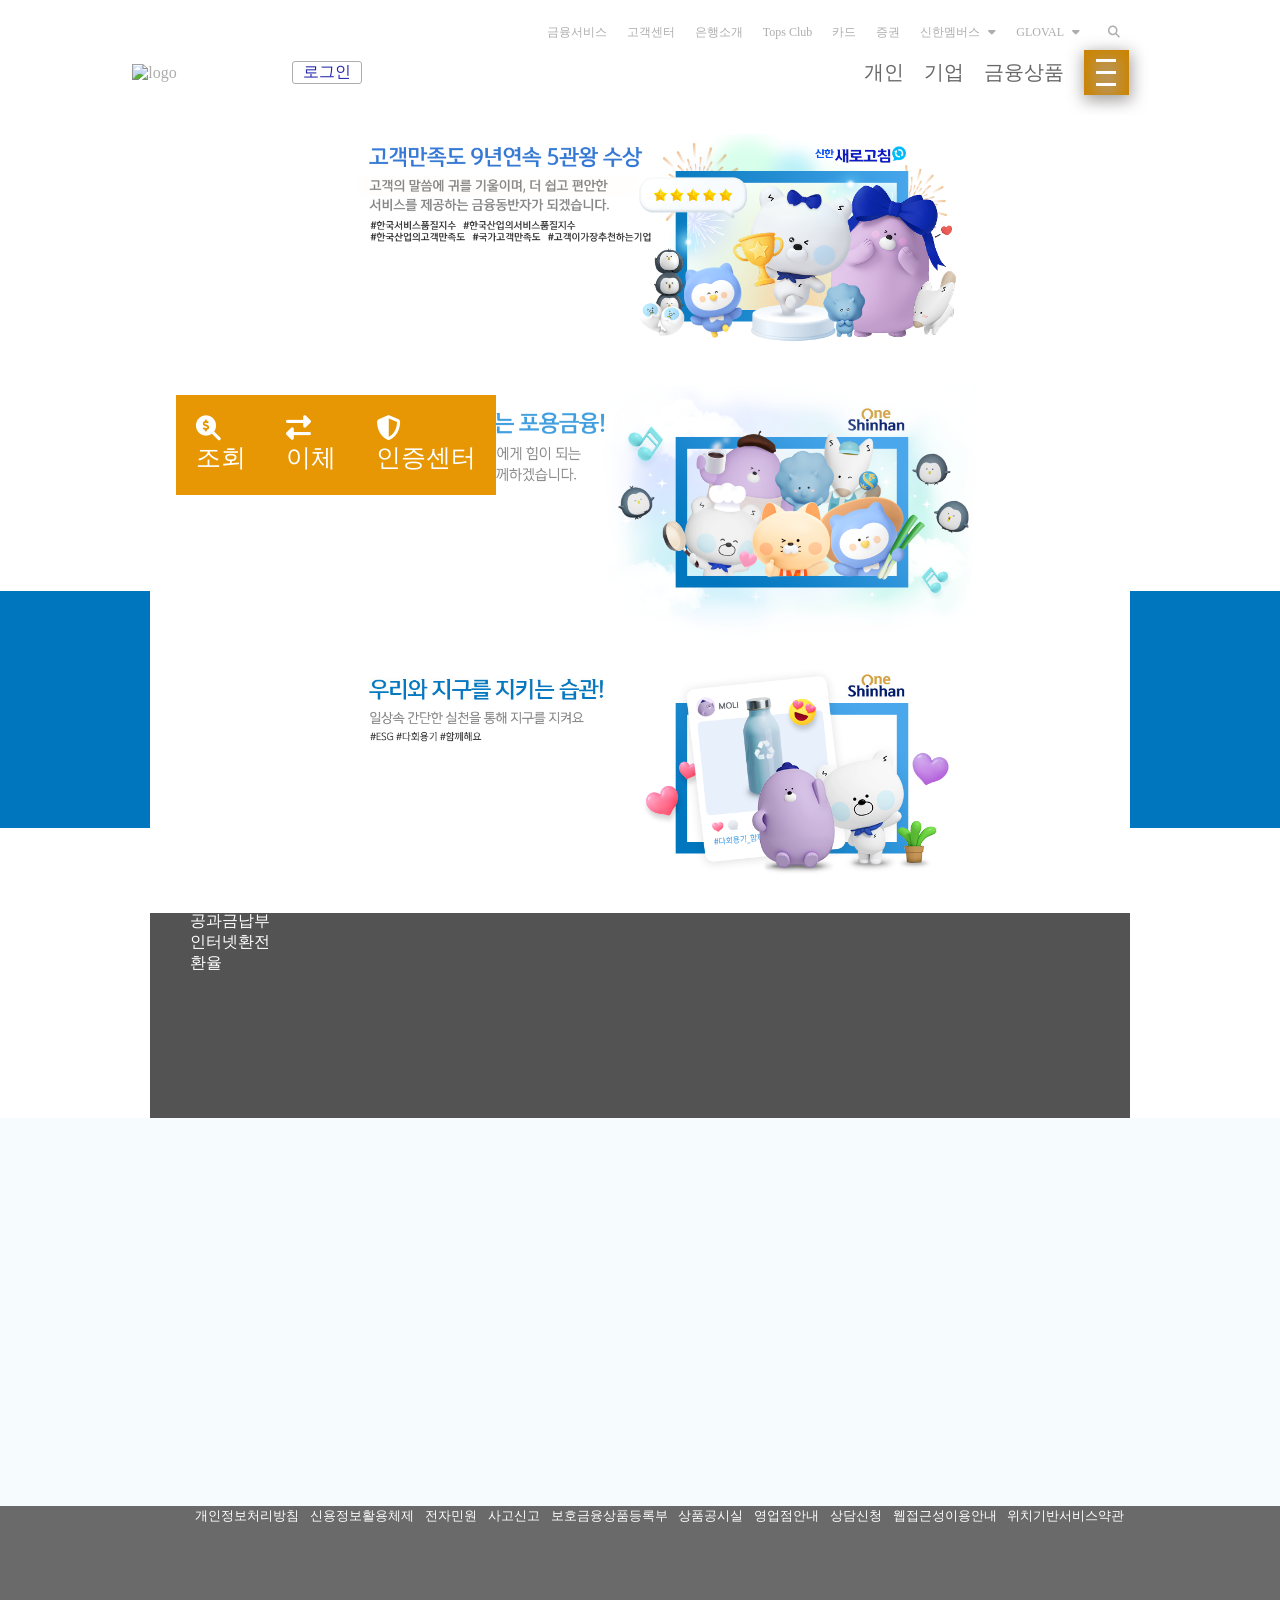
==== index.html @ 7ffa50bf "첫번째커밋 내가 만든 웹페이지 첫번째 커밋 : 버전1" ====
<!DOCTYPE html>
<html lang="en">

<head>
    <meta charset="UTF-8">
    <meta name="viewport" content="width=device-width, initial-scale=1.0">
    <title>신한은행</title>
    <link rel="stylesheet" href="https://cdn.jsdelivr.net/npm/swiper@14.0.1/swiper-bundle.min.css" />
    <link rel="stylesheet" href="https://cdnjs.cloudflare.com/ajax/libs/font-awesome/6.5.1/css/all.min.css">
    <link rel="stylesheet" href="style.css">


</head>

<body>
    <div id="wrap">

        <div class="top">
            <nav class="top_nav">
                <ul>
                    <li><a href="#">금융서비스</a></li>
                    <li><a href="#">고객센터</a></li>
                    <li><a href="#">은행소개</a></li>
                    <li><a href="#">Tops Club</a></li>
                    <li><a href="#">카드</a></li>
                    <li><a href="#">증권</a></li>
                    <li><a href="#">신한멤버스<i class="fa-solid fa-caret-down"></i></a></li>
                    <li><a href="#">GLOVAL<i class="fa-solid fa-caret-down"></i></a></li>
                    <li>
                        <a href="#">
                            <i class="fa-solid fa-magnifying-glass"></i>
                        </a>
                    </li>
                </ul>
            </nav>

            <div class="logo">
                <a href="#">
                    <img src="https://media-cdn.linkareer.com/activity_manager/logos/796332" alt="logo">
                </a>
                <div class="login_button">
                    <a href="#">로그인</a>
                </div>
            </div>

            <nav class="bottom_nav">
                <ul>
                    <li><a href="#">개인</a></li>
                    <li><a href="#">기업</a></li>
                    <li><a href="#">금융상품</a></li>
                    <li>
                        <div>
                            <div></div>
                            <div></div>
                            <div></div>
                        </div>
                    </li>
                </ul>
            </nav>
        </div> <!-- //top -->

        <main>
            <div class="swiper-button-next"></div>
            <div class="swiper-button-prev"></div>
            <div class="swiper_wrap">
                <div class="sld_button">
                    <a href="#"><i class="fa-solid fa-magnifying-glass-dollar"></i>조회</a>
                    <a href="#"><i class="fa-solid fa-right-left"></i>이체</a>
                    <a href="#"><i class="fa-solid fa-shield-halved"></i>인증센터</a>
                </div>
                <!-- Swiper -->
                <div class="swiper mySwiper">
                    <div class="swiper-wrapper">
                        <div class="swiper-slide"><img src="./images/slide1.png" alt="slide_img1"></div>
                        <div class="swiper-slide"><img src="./images/slide2.png" alt="slide_img2"></div>
                        <div class="swiper-slide"><img src="./images/slide3.png" alt="slide_img3"></div>
                    </div>


                    <div class="swiper-pagination"></div>
                </div>


            </div>



            <div class="banner">
                <div class="banner_inner">
                    <div class="banner_left">
                        <span>금융상품</span>
                        <ul>
                            <li><a href="#"><span></span><br>예금</a></li>
                            <li><a href="#"><span></span><br>펀드</a></li>
                            <li><a href="#"><span></span><br>대출</a></li>
                            <li><a href="#"><span></span><br>외환</a></li>
                            <li><a href="#"><span></span><br>퇴직연금</a></li>
                        </ul>
                    </div>
                    <div class="banner_right">
                        <img src="./images/intro_event_def.png" alt="banner_img">
                    </div>
                </div><!-- //banner -->
            </div>


            <div class="service">
                <div class="servixe_top">
                    <span>주요 서비스</span>
                    <div>
                        <ul>
                            <li>예/적금 신규</li>
                            <li>자동이체</li>
                            <li>공과금납부</li>
                            <li>인터넷환전</li>
                            <li>환율</li>
                        </ul>
                    </div>
                </div>

                <div class="servixe_bottom">


                </div>
            </div><!-- //service -->

            <div class="recommand">
                <div class="recommand_inner">

                </div>

            </div><!-- //recommand -->


        </main>

        <footer>
            <div class="footer_inner">
                <div class="footer_top">

                    <ul>
                        <li><a href="#">개인정보처리방침</a></li>
                        <li><a href="#">신용정보활용체제</a></li>
                        <li><a href="#">전자민원</a></li>
                        <li><a href="#">사고신고</a></li>
                        <li><a href="#">보호금융상품등록부</a></li>
                        <li><a href="#">상품공시실</a></li>
                        <li><a href="#">영업점안내</a></li>
                        <li><a href="#">상담신청</a></li>
                        <li><a href="#">웹접근성이용안내</a></li>
                        <li><a href="#">위치기반서비스약관</a></li>
                    </ul>
                </div><!-- //footer_top -->
            </div>




        </footer>
    </div>
    <script src="https://cdn.jsdelivr.net/npm/swiper@14.0.1/swiper-bundle.min.js"></script>
    <script src="main.js"></script>
</body>

</html>
---- style.css ----
@charset "utf-8";

* {
    margin: 0 auto;
    box-sizing: border-box;
}

li {
    list-style: none;
}

a {
    text-decoration: none;
    color: #adadad;
}

body {
    display: flex;
    justify-content: center;
}

#wrap {
    position: relative;
    width: 100%;

}

/* swiper-------------- */

html,
body {
    position: relative;
    height: 100%;
}

body {
    color: #fff;
    margin: 0;
    padding: 0;
}

.swiper {
    width: 100%;
    height: 100%;
}

.swiper-slide {
    text-align: center;
    font-size: 18px;
    background: #444;
    display: flex;
    justify-content: center;
    align-items: center;
}

.swiper-slide img {
    display: block;
    width: 100%;
    height: 100%;
    object-fit: cover;
}

.swiper-pagination {
    display: inline-block;
    text-align: right;
}

.swiper-pagination-bullet {
    width: 12px;
    height: 12px;
}

.swiper-button-next {
    top: 353px;
    right: 30px;
    color: #666666;
}

.swiper-button-prev {
    top: 353px;
    left: 30px;
    color: #666666;
}

/* top---------------------------------------------------------- */

.top {
    position: relative;
    width: 980px;
    display: flex;
    align-items: center;
    justify-content: space-between;
    margin-top: 50px;
}

.top_nav {
    position: absolute;
    top: -32px;
    right: -60px;
    color: #adadad;
    margin-right: 50px;

}

.top_nav ul {
    justify-content: flex-end;
}

.top_nav ul li a {
    font-size: 12px;
}

.top_nav ul li a i {
    margin-left: 8px;
}


.logo {
    position: relative;
    left: -129px;
    width: 250px;
    display: flex;
    align-items: center;

}

.logo a {
    width: 100px;
    margin-right: 50px;
}

.logo a img {
    width: 100%;
}



.login_button {
    border: 1px solid #adadad;
    border-radius: 3px;
}

.bottom_nav {
    position: relative;
    right: -120px;
}

.bottom_nav a {
    color: #686767;
}

.login_button a {
    padding: 10px;
    color: #2325aa;
    margin: 0;
}

nav ul {
    display: flex;
    align-items: center;
}

nav ul li {
    margin-right: 20px;
    color: #adadad;
    font-size: 20px;
}

nav ul li div {
    display: flex;
    flex-direction: column;
    justify-content: space-evenly;
    align-items: center;
    width: 45px;
    height: 45px;
    background-color: rgb(202, 133, 5);
    box-shadow: 1px 4px 15px 2px #ada9a9;
}


nav ul li div div {
    background-color: #fff;
    width: 20px;
    height: 3px;
}


.swiper_wrap {
    position: relative;
    width: 980px;
    height: 456px;
    background-color: #b4b4b4;
    margin-top: 20px;
    overflow: visible;
}


.sld_button {
    display: flex;
    align-items: center;
    justify-content: space-evenly;
    position: absolute;
    bottom: 76px;
    left: 26px;
    width: 320px;
    height: 100px;
    background-color: #e79604;
    z-index: 100;
}

.swiper_wrap .sld_button a {
    color: #fff;
    font-size: 25px;
    padding: 20px;
}

.swiper_wrap .sld_button a i {
    color: #fff;
    display: block;
    font-size: 25px;
}

.swiper-pagination {
    left: -114px;
}

/* banner-------------------------------------------------------- */

.banner {
    width: 100%;
    height: 237px;
    margin-top: 20px;
    background-color: #0076be;
}

.banner_inner {
    width: 980px;
    display: flex;
    align-items: center;
    justify-content: center;
}

.banner_left {
    width: 60%;
    padding: 40px 0;
    font-size: 22px;
    margin: 0;
}

.banner_left ul {
    display: flex;
    font-size: 16px;
    margin-top: 27px;
}


.banner_left ul li a span {
    display: inline-block;
    width: 78px;
    height: 78px;
    background: url(./images/img_intro.png) no-repeat;
}

.banner_left ul li a span:nth-child(1) {
    background-position: -402px -10px;
}

#wrap>main>div.banner>div.banner_left>ul>li:nth-child(2)>a>span {
    background-position: -490px -10px;
}

#wrap>main>div.banner>div.banner_left>ul>li:nth-child(3)>a>span {
    background-position: -578px -10px;
}

#wrap>main>div.banner>div.banner_left>ul>li:nth-child(4)>a>span {
    background-position: -666px -10px;
}

#wrap>main>div.banner>div.banner_left>ul>li:nth-child(5)>a>span {
    background-position: -754px -10px;
}

.banner_left ul li {
    text-align: center;
}

.banner_left ul li a {
    color: #fff;
}

.banner_right {
    width: 325px;
    height: 92px;
}

.banner_right img {
    width: 100%;
}


/* sercice---------------------------------------------- */

.service {
    width: 980px;
    height: 270px;
    margin-top: 20px;
    background-color: #535353;
}


/* recommand----------------------------------------------- */
.recommand {
    background-color: #f6fbfd;
}

.recommand_inner {
    width: 980px;
    height: 388px;
}

/* footer----------------------------------------------- */


footer {
    width: 100%;
    height: 200px;
    background-color: #6a6a6a;
}


.footer_top ul {
    display: flex;
}


.footer_top ul li a {
    color: #fff;
    font-size: 13px;
}


.footer_inner {
    width: 980px;
}
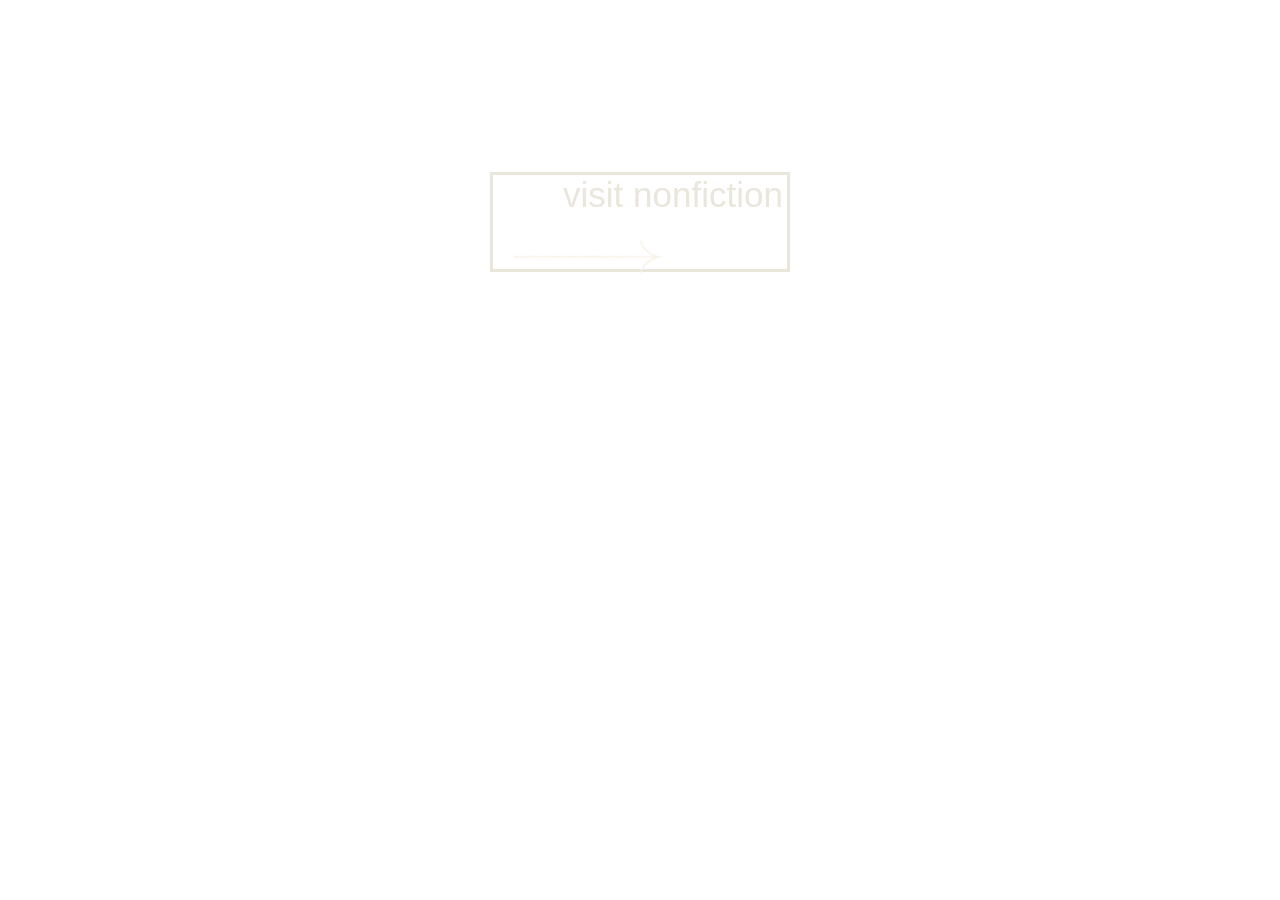
==== commit b83ebb6c: "Update index.html" ====
--- a/index.html
+++ b/index.html
@@ -4,162 +4,28 @@
 <head>
     <meta charset="UTF-8">
     <meta name="viewport" content="width=device-width, initial-scale=1.0">
-    <title>신한은행</title>
-    <link rel="stylesheet" href="https://cdn.jsdelivr.net/npm/swiper@14.0.1/swiper-bundle.min.css" />
-    <link rel="stylesheet" href="https://cdnjs.cloudflare.com/ajax/libs/font-awesome/6.5.1/css/all.min.css">
+    <title>Nonfiction</title>
     <link rel="stylesheet" href="style.css">
-
-
 </head>
 
 <body>
-    <div id="wrap">
+    <div class="wrap">
+        <div class="logo">
+            <a href="#">
+                <img src="./images/logo_white.png" alt="">
+            </a>
+        </div>
 
-        <div class="top">
-            <nav class="top_nav">
-                <ul>
-                    <li><a href="#">금융서비스</a></li>
-                    <li><a href="#">고객센터</a></li>
-                    <li><a href="#">은행소개</a></li>
-                    <li><a href="#">Tops Club</a></li>
-                    <li><a href="#">카드</a></li>
-                    <li><a href="#">증권</a></li>
-                    <li><a href="#">신한멤버스<i class="fa-solid fa-caret-down"></i></a></li>
-                    <li><a href="#">GLOVAL<i class="fa-solid fa-caret-down"></i></a></li>
-                    <li>
-                        <a href="#">
-                            <i class="fa-solid fa-magnifying-glass"></i>
-                        </a>
-                    </li>
-                </ul>
-            </nav>
+        <div class="visit">
+            <a href="menu_page.html">
+                <span>visit</span>
+                <span>nonfiction</span>
+                <img src="./images/arrow.png" alt="visit_arrow">
+            </a>
+        </div>
 
-            <div class="logo">
-                <a href="#">
-                    <img src="https://media-cdn.linkareer.com/activity_manager/logos/796332" alt="logo">
-                </a>
-                <div class="login_button">
-                    <a href="#">로그인</a>
-                </div>
-            </div>
-
-            <nav class="bottom_nav">
-                <ul>
-                    <li><a href="#">개인</a></li>
-                    <li><a href="#">기업</a></li>
-                    <li><a href="#">금융상품</a></li>
-                    <li>
-                        <div>
-                            <div></div>
-                            <div></div>
-                            <div></div>
-                        </div>
-                    </li>
-                </ul>
-            </nav>
-        </div> <!-- //top -->
-
-        <main>
-            <div class="swiper-button-next"></div>
-            <div class="swiper-button-prev"></div>
-            <div class="swiper_wrap">
-                <div class="sld_button">
-                    <a href="#"><i class="fa-solid fa-magnifying-glass-dollar"></i>조회</a>
-                    <a href="#"><i class="fa-solid fa-right-left"></i>이체</a>
-                    <a href="#"><i class="fa-solid fa-shield-halved"></i>인증센터</a>
-                </div>
-                <!-- Swiper -->
-                <div class="swiper mySwiper">
-                    <div class="swiper-wrapper">
-                        <div class="swiper-slide"><img src="./images/slide1.png" alt="slide_img1"></div>
-                        <div class="swiper-slide"><img src="./images/slide2.png" alt="slide_img2"></div>
-                        <div class="swiper-slide"><img src="./images/slide3.png" alt="slide_img3"></div>
-                    </div>
-
-
-                    <div class="swiper-pagination"></div>
-                </div>
-
-
-            </div>
-
-
-
-            <div class="banner">
-                <div class="banner_inner">
-                    <div class="banner_left">
-                        <span>금융상품</span>
-                        <ul>
-                            <li><a href="#"><span></span><br>예금</a></li>
-                            <li><a href="#"><span></span><br>펀드</a></li>
-                            <li><a href="#"><span></span><br>대출</a></li>
-                            <li><a href="#"><span></span><br>외환</a></li>
-                            <li><a href="#"><span></span><br>퇴직연금</a></li>
-                        </ul>
-                    </div>
-                    <div class="banner_right">
-                        <img src="./images/intro_event_def.png" alt="banner_img">
-                    </div>
-                </div><!-- //banner -->
-            </div>
-
-
-            <div class="service">
-                <div class="servixe_top">
-                    <span>주요 서비스</span>
-                    <div>
-                        <ul>
-                            <li>예/적금 신규</li>
-                            <li>자동이체</li>
-                            <li>공과금납부</li>
-                            <li>인터넷환전</li>
-                            <li>환율</li>
-                        </ul>
-                    </div>
-                </div>
-
-                <div class="servixe_bottom">
-
-
-                </div>
-            </div><!-- //service -->
-
-            <div class="recommand">
-                <div class="recommand_inner">
-
-                </div>
-
-            </div><!-- //recommand -->
-
-
-        </main>
-
-        <footer>
-            <div class="footer_inner">
-                <div class="footer_top">
-
-                    <ul>
-                        <li><a href="#">개인정보처리방침</a></li>
-                        <li><a href="#">신용정보활용체제</a></li>
-                        <li><a href="#">전자민원</a></li>
-                        <li><a href="#">사고신고</a></li>
-                        <li><a href="#">보호금융상품등록부</a></li>
-                        <li><a href="#">상품공시실</a></li>
-                        <li><a href="#">영업점안내</a></li>
-                        <li><a href="#">상담신청</a></li>
-                        <li><a href="#">웹접근성이용안내</a></li>
-                        <li><a href="#">위치기반서비스약관</a></li>
-                    </ul>
-                </div><!-- //footer_top -->
-            </div>
-
-
-
-
-        </footer>
+        <video src="./images/intro_cut_trimmed.mp4" preload="auto" autoplay loop muted>
     </div>
-    <script src="https://cdn.jsdelivr.net/npm/swiper@14.0.1/swiper-bundle.min.js"></script>
-    <script src="main.js"></script>
 </body>
 
-</html>+</html>
--- a/style.css
+++ b/style.css
@@ -1,8 +1,12 @@
 @charset "utf-8";
 
+@import url("https://cdn.jsdelivr.net/gh/orioncactus/pretendard@v1.3.9/dist/web/variable/pretendardvariable.min.css");
+
 * {
-    margin: 0 auto;
+    margin: 0;
+    padding: 0;
     box-sizing: border-box;
+    font-family: "Pretendard Variable", Pretendard, sans-serif;
 }
 
 li {
@@ -11,335 +15,56 @@
 
 a {
     text-decoration: none;
-    color: #adadad;
 }
 
-body {
-    display: flex;
-    justify-content: center;
-}
-
-#wrap {
+.wrap {
     position: relative;
-    width: 100%;
-
-}
-
-/* swiper-------------- */
-
-html,
-body {
-    position: relative;
-    height: 100%;
-}
-
-body {
-    color: #fff;
-    margin: 0;
-    padding: 0;
-}
-
-.swiper {
     width: 100%;
     height: 100%;
 }
 
-.swiper-slide {
-    text-align: center;
-    font-size: 18px;
-    background: #444;
-    display: flex;
-    justify-content: center;
-    align-items: center;
+.wrap video {
+    width: 100%;
+    height: 100%;
 }
 
-.swiper-slide img {
-    display: block;
-    width: 100%;
-    height: 100%;
-    object-fit: cover;
+.logo {
+    position: absolute;
+    right: 39px;
+    top: 28px;
+    width: 100px;
+    z-index: 100;
 }
-
-.swiper-pagination {
-    display: inline-block;
-    text-align: right;
-}
-
-.swiper-pagination-bullet {
-    width: 12px;
-    height: 12px;
-}
-
-.swiper-button-next {
-    top: 353px;
-    right: 30px;
-    color: #666666;
-}
-
-.swiper-button-prev {
-    top: 353px;
-    left: 30px;
-    color: #666666;
-}
-
-/* top---------------------------------------------------------- */
-
-.top {
-    position: relative;
-    width: 980px;
-    display: flex;
-    align-items: center;
-    justify-content: space-between;
-    margin-top: 50px;
-}
-
-.top_nav {
-    position: absolute;
-    top: -32px;
-    right: -60px;
-    color: #adadad;
-    margin-right: 50px;
-
-}
-
-.top_nav ul {
-    justify-content: flex-end;
-}
-
-.top_nav ul li a {
-    font-size: 12px;
-}
-
-.top_nav ul li a i {
-    margin-left: 8px;
-}
-
-
-.logo {
-    position: relative;
-    left: -129px;
-    width: 250px;
-    display: flex;
-    align-items: center;
-
-}
-
-.logo a {
-    width: 100px;
-    margin-right: 50px;
-}
-
 .logo a img {
     width: 100%;
 }
 
-
-
-.login_button {
-    border: 1px solid #adadad;
-    border-radius: 3px;
+.visit {
+    position: absolute;
+    top: calc(50% - 150px);
+    left: calc(50% - 150px);
+    width: 300px;
+    height: 100px;
+    border: 3px solid #E9E6DC;
+    padding-left: 20px;
 }
 
-.bottom_nav {
-    position: relative;
-    right: -120px;
+.visit:hover a img {
+    transform: translateX(60px);
 }
 
-.bottom_nav a {
-    color: #686767;
+.visit a {
+    position: relative;
+    color: #E9E6DC;
+    font-size: 35px;
+    padding: 50px;
 }
 
-.login_button a {
-    padding: 10px;
-    color: #2325aa;
-    margin: 0;
-}
-
-nav ul {
-    display: flex;
-    align-items: center;
-}
-
-nav ul li {
-    margin-right: 20px;
-    color: #adadad;
-    font-size: 20px;
-}
-
-nav ul li div {
-    display: flex;
-    flex-direction: column;
-    justify-content: space-evenly;
-    align-items: center;
-    width: 45px;
-    height: 45px;
-    background-color: rgb(202, 133, 5);
-    box-shadow: 1px 4px 15px 2px #ada9a9;
-}
-
-
-nav ul li div div {
-    background-color: #fff;
-    width: 20px;
-    height: 3px;
-}
-
-
-.swiper_wrap {
-    position: relative;
-    width: 980px;
-    height: 456px;
-    background-color: #b4b4b4;
-    margin-top: 20px;
-    overflow: visible;
-}
-
-
-.sld_button {
-    display: flex;
-    align-items: center;
-    justify-content: space-evenly;
+.visit a img {
     position: absolute;
-    bottom: 76px;
-    left: 26px;
-    width: 320px;
-    height: 100px;
-    background-color: #e79604;
-    z-index: 100;
-}
-
-.swiper_wrap .sld_button a {
-    color: #fff;
-    font-size: 25px;
-    padding: 20px;
-}
-
-.swiper_wrap .sld_button a i {
-    color: #fff;
-    display: block;
-    font-size: 25px;
-}
-
-.swiper-pagination {
-    left: -114px;
-}
-
-/* banner-------------------------------------------------------- */
-
-.banner {
-    width: 100%;
-    height: 237px;
-    margin-top: 20px;
-    background-color: #0076be;
-}
-
-.banner_inner {
-    width: 980px;
-    display: flex;
-    align-items: center;
-    justify-content: center;
-}
-
-.banner_left {
-    width: 60%;
-    padding: 40px 0;
-    font-size: 22px;
-    margin: 0;
-}
-
-.banner_left ul {
-    display: flex;
-    font-size: 16px;
-    margin-top: 27px;
-}
-
-
-.banner_left ul li a span {
-    display: inline-block;
-    width: 78px;
-    height: 78px;
-    background: url(./images/img_intro.png) no-repeat;
-}
-
-.banner_left ul li a span:nth-child(1) {
-    background-position: -402px -10px;
-}
-
-#wrap>main>div.banner>div.banner_left>ul>li:nth-child(2)>a>span {
-    background-position: -490px -10px;
-}
-
-#wrap>main>div.banner>div.banner_left>ul>li:nth-child(3)>a>span {
-    background-position: -578px -10px;
-}
-
-#wrap>main>div.banner>div.banner_left>ul>li:nth-child(4)>a>span {
-    background-position: -666px -10px;
-}
-
-#wrap>main>div.banner>div.banner_left>ul>li:nth-child(5)>a>span {
-    background-position: -754px -10px;
-}
-
-.banner_left ul li {
-    text-align: center;
-}
-
-.banner_left ul li a {
-    color: #fff;
-}
-
-.banner_right {
-    width: 325px;
-    height: 92px;
-}
-
-.banner_right img {
-    width: 100%;
-}
-
-
-/* sercice---------------------------------------------- */
-
-.service {
-    width: 980px;
-    height: 270px;
-    margin-top: 20px;
-    background-color: #535353;
-}
-
-
-/* recommand----------------------------------------------- */
-.recommand {
-    background-color: #f6fbfd;
-}
-
-.recommand_inner {
-    width: 980px;
-    height: 388px;
-}
-
-/* footer----------------------------------------------- */
-
-
-footer {
-    width: 100%;
-    height: 200px;
-    background-color: #6a6a6a;
-}
-
-
-.footer_top ul {
-    display: flex;
-}
-
-
-.footer_top ul li a {
-    color: #fff;
-    font-size: 13px;
-}
-
-
-.footer_inner {
-    width: 980px;
+    width: 250px;
+    bottom: 6px;
+    right: -150px;
+    pointer-events: none;
+    transition: transform 0.2s ease;
 }
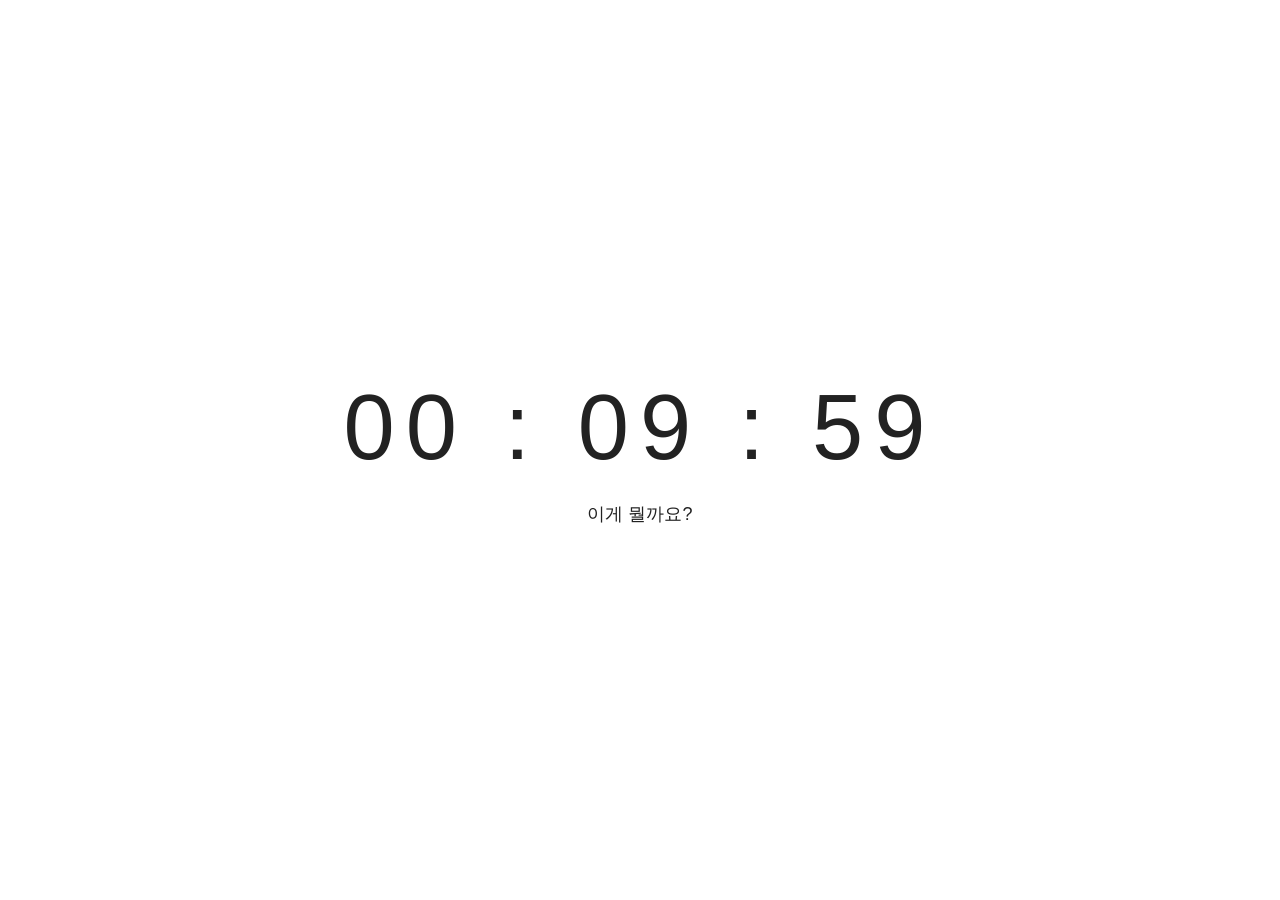
==== commit 63556c37: "Add files via upload" ====
--- a/index.html
+++ b/index.html
@@ -1,31 +1,131 @@
-<!DOCTYPE html>
-<html lang="en">
-
-<head>
-    <meta charset="UTF-8">
-    <meta name="viewport" content="width=device-width, initial-scale=1.0">
-    <title>Nonfiction</title>
-    <link rel="stylesheet" href="style.css">
-</head>
-
-<body>
-    <div class="wrap">
-        <div class="logo">
-            <a href="#">
-                <img src="./images/logo_white.png" alt="">
-            </a>
-        </div>
-
-        <div class="visit">
-            <a href="menu_page.html">
-                <span>visit</span>
-                <span>nonfiction</span>
-                <img src="./images/arrow.png" alt="visit_arrow">
-            </a>
-        </div>
-
-        <video src="./images/intro_cut_trimmed.mp4" preload="auto" autoplay loop muted>
-    </div>
-</body>
-
-</html>
+<!DOCTYPE html>
+<html lang="ko">
+<head>
+  <meta charset="UTF-8">
+  <meta name="viewport" content="width=device-width, initial-scale=1.0">
+  <title>마지막 메시지</title>
+  <link rel="stylesheet" href="style.css">
+</head>
+<body>
+  <main class="app">
+    <section id="intro" class="screen active">
+      <div class="er-scene" aria-hidden="true">
+        <div class="ceiling-light"></div>
+        <div class="curtain curtain-left"></div>
+        <div class="curtain curtain-right"></div>
+        <div class="monitor">
+          <div class="monitor-top">PATIENT MONITOR</div>
+          <div class="ecg-window">
+            <svg class="ecg" viewBox="0 0 600 100" preserveAspectRatio="none">
+              <polyline points="0,55 70,55 90,55 105,15 120,88 138,42 154,55 230,55 250,55 265,15 280,88 298,42 314,55 390,55 410,55 425,15 440,88 458,42 474,55 550,55 600,55"/>
+            </svg>
+          </div>
+          <div class="monitor-numbers">
+            <div><small>HR</small><b class="hrValue">148</b></div>
+            <div><small>SpO₂</small><span class="spo2Value">87</span></div>
+          </div>
+        </div>
+        <div class="iv-pole"><i></i><div class="iv-bag"></div><div class="iv-line"></div></div>
+        <div class="bed-rail"></div>
+        <div class="blanket"></div>
+        <div class="vignette"></div>
+        <div class="flash"></div>
+      </div>
+
+      <div class="intro-content">
+        <div id="introTime" class="big-time">00 : 10 : 00</div>
+        <p id="introQuestion" class="intro-question">이게 뭘까요?</p>
+        <div id="warning" class="warning">
+          <p>
+            타이머가 종료되면 당신은 죽습니다.<br><br>
+            죽기 전 사랑하는 사람에게<br>
+            마지막 메시지를 보내세요.
+          </p>
+          <button id="goWrite" type="button">메시지 보내기</button>
+        </div>
+      </div>
+    </section>
+
+    <section id="write" class="screen">
+
+      <div class="er-scene write-er" aria-hidden="true">
+        <div class="ceiling-light"></div>
+        <div class="curtain curtain-left"></div>
+        <div class="curtain curtain-right"></div>
+        <div class="monitor">
+          <div class="monitor-top">PATIENT MONITOR</div>
+          <div class="ecg-window">
+            <svg class="ecg" viewBox="0 0 600 100" preserveAspectRatio="none">
+              <polyline points="0,55 45,55 55,55 66,9 77,92 90,35 101,55 145,55 155,55 166,9 177,92 190,35 201,55 245,55 255,55 266,9 277,92 290,35 301,55 345,55 355,55 366,9 377,92 390,35 401,55 445,55 455,55 466,9 477,92 490,35 501,55 545,55 600,55"/>
+            </svg>
+          </div>
+          <div class="monitor-numbers">
+            <div><small>HR</small><b class="hrValue">148</b></div>
+            <div><small>SpO₂</small><span class="spo2Value">87</span></div>
+          </div>
+        </div>
+        <div class="iv-pole"><i></i><div class="iv-bag"></div><div class="iv-line"></div></div>
+        <div class="bed-rail"></div>
+        <div class="blanket"></div>
+        <div class="vignette"></div>
+        <div class="flash"></div>
+      </div>
+
+      <div class="write-content">
+      <header>
+        <div id="writeTime" class="time">00 : 09 : 57</div>
+        <p class="notice">*마지막으로 메시지를 보내세요</p>
+      </header>
+
+      <form id="messageForm">
+        <fieldset>
+          <legend>폰트를 선택해주세요.</legend>
+          <label class="font-option" for="fontDokdo"><input id="fontDokdo" type="radio" name="font" value="dokdo" checked><span>east-sea-dokdo</span></label>
+          <label class="font-option" for="fontNanum"><input id="fontNanum" type="radio" name="font" value="nanum"><span>nanum-pen-script</span></label>
+        </fieldset>
+
+        <fieldset>
+          <legend>카드를 선택해주세요.</legend>
+          <div class="card-options">
+            <label><input type="radio" name="card" value="pink" checked><span class="swatch pink"></span></label>
+            <label><input type="radio" name="card" value="blue"><span class="swatch blue"></span></label>
+            <label><input type="radio" name="card" value="green"><span class="swatch green"></span></label>
+          </div>
+        </fieldset>
+
+        <div id="messageBox" class="message-box pink-card dokdo-font">
+          <label for="message">메시지 입력 영역</label>
+          <textarea id="message" maxlength="200" placeholder="마지막으로 전하고 싶은 말을 적어주세요."></textarea>
+        </div>
+
+        <div class="send-row">
+          <button type="submit">보내기</button>
+          <span id="sendTime">00 : 09 : 57</span>
+        </div>
+      </form>
+      </div>
+    </section>
+
+    <section id="complete" class="screen">
+      <div class="heaven-scene" aria-hidden="true">
+        <div class="heaven-sun"></div>
+        <div class="cloud cloud-1"></div>
+        <div class="cloud cloud-2"></div>
+        <div class="cloud cloud-3"></div>
+        <div class="cloud cloud-4"></div>
+        <div class="heaven-rays"></div>
+        <div class="heaven-glow"></div>
+      </div>
+
+      <div class="complete-content">
+        <p class="complete-title">발송이 완료되었습니다.</p>
+        <p class="complete-sub">당신의 마지막 마음이 전해졌습니다.</p>
+        <div id="resultCard" class="result-card pink-card dokdo-font">
+          <p id="resultMessage"></p>
+        </div>
+      </div>
+    </section>
+  </main>
+  <script src="script.js"></script>
+</body>
+</html>
--- a/style.css
+++ b/style.css
@@ -1,70 +1,463 @@
-@charset "utf-8";
-
-@import url("https://cdn.jsdelivr.net/gh/orioncactus/pretendard@v1.3.9/dist/web/variable/pretendardvariable.min.css");
-
-* {
-    margin: 0;
-    padding: 0;
-    box-sizing: border-box;
-    font-family: "Pretendard Variable", Pretendard, sans-serif;
-}
-
-li {
-    list-style: none;
-}
-
-a {
-    text-decoration: none;
-}
-
-.wrap {
-    position: relative;
-    width: 100%;
-    height: 100%;
-}
-
-.wrap video {
-    width: 100%;
-    height: 100%;
-}
-
-.logo {
-    position: absolute;
-    right: 39px;
-    top: 28px;
-    width: 100px;
-    z-index: 100;
-}
-.logo a img {
-    width: 100%;
-}
-
-.visit {
-    position: absolute;
-    top: calc(50% - 150px);
-    left: calc(50% - 150px);
-    width: 300px;
-    height: 100px;
-    border: 3px solid #E9E6DC;
-    padding-left: 20px;
-}
-
-.visit:hover a img {
-    transform: translateX(60px);
-}
-
-.visit a {
-    position: relative;
-    color: #E9E6DC;
-    font-size: 35px;
-    padding: 50px;
-}
-
-.visit a img {
-    position: absolute;
-    width: 250px;
-    bottom: 6px;
-    right: -150px;
-    pointer-events: none;
-    transition: transform 0.2s ease;
-}+@import url('https://fonts.googleapis.com/css2?family=East+Sea+Dokdo&family=Nanum+Pen+Script&display=swap');
+
+* { box-sizing: border-box; }
+html, body { margin: 0; min-height: 100%; }
+body { background: #fff; color: #222; font-family: Arial, sans-serif; }
+button, textarea { font: inherit; }
+button { background: #fff; border: 1px solid #777; padding: 8px 18px; cursor: pointer; }
+.app { width: 100%; min-height: 100vh; }
+.screen { display: none; min-height: 100vh; }
+.screen.active { display: block; }
+
+/* INTRO */
+#intro { position: relative; overflow: hidden; background: #fff; }
+.intro-content {
+  position: relative; z-index: 10; min-height: 100vh;
+  display: flex; flex-direction: column; justify-content: center; align-items: center;
+  text-align: center; padding: 30px;
+}
+.big-time {
+  font-size: clamp(42px, 8vw, 92px); font-weight: 300; letter-spacing: .12em;
+  font-variant-numeric: tabular-nums; transition: color .8s, text-shadow .8s;
+}
+.intro-question { margin: 22px 0 0; font-size: 18px; transition: color .8s, text-shadow .8s; }
+.warning {
+  max-height: 0; opacity: 0; overflow: hidden; transform: translateY(12px);
+  transition: opacity .8s, transform .8s, max-height .8s, margin .8s; line-height: 1.8;
+}
+.warning p { margin: 0 0 22px; }
+#intro.revealed .warning { max-height: 260px; opacity: 1; transform: translateY(0); margin-top: 22px; }
+
+/* CSS 응급실 장면: 처음에는 완전히 숨겨져 있다가 3초 후 등장 */
+.er-scene {
+  position: absolute; inset: 0; z-index: 1; overflow: hidden; opacity: 0;
+  background: linear-gradient(180deg, #dce6e8 0%, #9eafb2 48%, #4e5c60 100%);
+  transition: opacity 1.1s ease;
+}
+#intro.er-on .er-scene { opacity: 1; }
+#intro.er-on .big-time, #intro.er-on .intro-question, #intro.er-on .warning {
+  color: #fff; text-shadow: 0 2px 14px rgba(0,0,0,.9);
+}
+#intro.er-on button { color:#fff; border-color:rgba(255,255,255,.8); background:rgba(0,0,0,.25); }
+
+.ceiling-light {
+  position:absolute; width:46vw; height:16vh; left:27vw; top:-5vh;
+  background:radial-gradient(ellipse, rgba(255,255,255,.98), rgba(220,245,246,.58) 38%, transparent 72%);
+  filter:blur(7px); animation:lightFlicker 4.8s infinite;
+}
+.curtain { position:absolute; top:0; width:24%; height:72%; opacity:.72;
+  background:repeating-linear-gradient(90deg,#879da1 0 22px,#aebfc1 22px 40px); }
+.curtain-left { left:-7%; transform:skewX(2deg); }
+.curtain-right { right:-9%; transform:skewX(-2deg); }
+
+.monitor {
+  position:absolute; right:8vw; top:19vh; width:min(330px,31vw); height:210px;
+  padding:12px; border:8px solid #353c3f; border-radius:9px; background:#0a1112;
+  box-shadow:0 10px 28px rgba(0,0,0,.35);
+}
+.monitor-top { color:#aeb7b8; font-size:10px; letter-spacing:2px; }
+.ecg-window { height:105px; margin-top:8px; overflow:hidden; }
+.ecg { width:200%; height:100%; fill:none; stroke:#7dff8b; stroke-width:3;
+  filter:drop-shadow(0 0 5px rgba(125,255,139,.8)); animation:ecgMove 2.1s linear infinite; }
+.monitor-numbers { display:flex; justify-content:space-between; align-items:end; color:#7dff8b; }
+.monitor-numbers b { font-size:43px; font-weight:400; }
+.monitor-numbers span { color:#65d9ff; font-size:27px; }
+
+.iv-pole { position:absolute; left:12vw; top:13vh; width:4px; height:72vh; background:#c7d0d1; }
+.iv-pole:before { content:""; position:absolute; width:70px; height:4px; left:-33px; top:0; background:#c7d0d1; }
+.iv-pole i { position:absolute; left:30px; top:-1px; width:2px; height:35px; background:#c7d0d1; }
+.iv-bag {
+  position:absolute; left:18px; top:30px; width:55px; height:105px; border:2px solid rgba(235,248,250,.8);
+  border-radius:8px 8px 18px 18px; background:linear-gradient(transparent 35%,rgba(211,239,244,.7) 36%);
+}
+.iv-line { position:absolute; left:44px; top:135px; width:2px; height:55vh; background:rgba(226,244,246,.75); }
+
+.bed-rail {
+  position:absolute; left:9%; bottom:13%; width:82%; height:15%;
+  border:7px solid #c4cbcc; border-bottom:0; border-radius:25px 25px 0 0; opacity:.85;
+}
+.blanket {
+  position:absolute; left:18%; right:18%; bottom:-11%; height:40%;
+  border-radius:50% 50% 0 0 / 35% 35% 0 0;
+  background:linear-gradient(180deg,#b8d2d3,#6f898c);
+  box-shadow:0 -15px 45px rgba(0,0,0,.2);
+}
+.vignette { position:absolute; inset:0; background:radial-gradient(circle at 50% 44%,transparent 28%,rgba(0,0,0,.18) 65%,rgba(0,0,0,.58) 100%); }
+.flash { position:absolute; inset:0; background:rgba(210,242,255,.12); opacity:0; animation:ambulanceFlash 3.2s infinite; }
+
+#intro.er-on .er-scene { animation:patientVision 7s ease-in-out infinite; }
+
+@keyframes ecgMove { from { transform:translateX(0); } to { transform:translateX(-50%); } }
+@keyframes lightFlicker { 0%,93%,100%{opacity:1} 94%{opacity:.45} 96%{opacity:.95} 97%{opacity:.62} }
+@keyframes ambulanceFlash { 0%,72%,100%{opacity:0} 75%{opacity:.55} 79%{opacity:0} 83%{opacity:.35} 87%{opacity:0} }
+@keyframes patientVision { 0%,100%{filter:blur(0)} 48%{filter:blur(.4px)} 52%{filter:blur(1.5px)} 58%{filter:blur(0)} }
+
+/* WRITE / COMPLETE */
+#write, #complete { width:min(100% - 36px,520px); margin:0 auto; padding:48px 0; }
+.time { font-size:17px; letter-spacing:2px; margin-bottom:18px; font-variant-numeric:tabular-nums; }
+.notice { font-size:14px; font-weight:bold; margin-bottom:12px; }
+fieldset { border:1px solid #777; padding:18px 12px 20px; margin:0 0 26px; }
+legend { padding:0 4px; font-size:13px; }
+fieldset > label { font-size:12px; margin-right:12px; }
+.card-options { display:flex; gap:18px; }
+.card-options label { cursor:pointer; }
+.card-options input { position:absolute; opacity:0; }
+.swatch { display:block; width:78px; height:105px; border:3px solid transparent; }
+.pink { background:#f7c2c5; } .blue { background:#b8c4f1; } .green { background:#b5c8b3; }
+.card-options input:checked + .swatch { border-color:#555; outline:2px solid #fff; outline-offset:-5px; }
+.message-box { border:1px solid #777; min-height:215px; padding:14px; transition:background .2s; }
+.message-box > label { display:block; font-family:Arial,sans-serif; font-size:13px; margin-bottom:8px; }
+textarea { width:100%; height:160px; resize:none; border:0; outline:0; background:transparent; font-size:25px; line-height:1.35; }
+.send-row { display:flex; align-items:center; gap:10px; margin-top:18px; }
+.send-row span { font-size:14px; letter-spacing:1px; font-variant-numeric:tabular-nums; }
+.pink-card { background:#f7c2c5; } .blue-card { background:#b8c4f1; } .green-card { background:#b5c8b3; }
+.dokdo-font textarea, .dokdo-font #resultMessage, .result-card.dokdo-font { font-family:"East Sea Dokdo",sans-serif; }
+.nanum-font textarea, .nanum-font #resultMessage, .result-card.nanum-font { font-family:"Nanum Pen Script",cursive; }
+#complete { padding-top:65px; }
+.complete-title { margin-bottom:35px; font-size:15px; }
+.result-card { width:100%; min-height:300px; padding:32px 28px; display:flex; align-items:center; justify-content:center; text-align:center; }
+.result-card p { white-space:pre-wrap; margin:0; font-size:32px; line-height:1.4; }
+
+@media (max-width:700px) {
+  .monitor { right:4vw; top:14vh; width:40vw; height:170px; }
+  .monitor-numbers b { font-size:30px; } .monitor-numbers span { font-size:21px; }
+  .iv-pole { left:8vw; }
+}
+@media (max-width:430px) {
+  .big-time { font-size:42px; letter-spacing:.07em; }
+  .intro-content { padding:20px; }
+  #write,#complete { width:calc(100% - 28px); padding-top:28px; }
+  .swatch { width:68px; height:95px; }
+  .monitor { width:45vw; right:3vw; opacity:.78; }
+}
+
+
+/* V2: 위급한 환자 모니터 + 입력 화면에도 같은 응급실 배경 */
+.monitor { z-index: 4; }
+.monitor-numbers { align-items: flex-end; gap: 16px; }
+.monitor-numbers > div { display:flex; flex-direction:column; line-height:1; }
+.monitor-numbers small { margin-bottom:4px; font-size:9px; color:#a9b4b5; letter-spacing:1px; }
+.monitor-numbers > div:last-child { align-items:flex-end; }
+.monitor-numbers b { color:#7dff8b; }
+.monitor-numbers span { color:#65d9ff; }
+
+.ecg {
+  animation-duration: .78s;
+  filter: drop-shadow(0 0 7px rgba(125,255,139,.95));
+}
+.monitor.critical {
+  animation: monitorAlarm .34s steps(2,end) infinite;
+}
+.monitor.critical .ecg {
+  animation-duration: .42s;
+  stroke-width: 3.5;
+}
+.monitor.critical .hrValue { color:#ffdb57; }
+.monitor.critical .spo2Value { color:#ff6b6b; }
+
+@keyframes monitorAlarm {
+  0%,70% { box-shadow:0 10px 28px rgba(0,0,0,.35); }
+  71%,100% { box-shadow:0 0 0 3px rgba(255,65,65,.65), 0 10px 28px rgba(0,0,0,.35); }
+}
+
+/* 입력부는 응급실을 그대로 유지하되 폼이 읽히도록 어둡게 */
+#write {
+  position:relative;
+  width:100%;
+  max-width:none;
+  margin:0;
+  padding:0;
+  overflow:hidden;
+  color:#fff;
+  background:#273336;
+}
+#write .write-er {
+  opacity:1;
+  position:fixed;
+  inset:0;
+  animation:patientVision 7s ease-in-out infinite;
+}
+#write .write-er::after {
+  content:"";
+  position:absolute;
+  inset:0;
+  background:rgba(8,14,16,.48);
+}
+#write .write-content {
+  position:relative;
+  z-index:10;
+  width:min(100% - 36px,520px);
+  margin:0 auto;
+  padding:48px 0 70px;
+  min-height:100vh;
+}
+#write fieldset,
+#write .message-box {
+  border-color:rgba(255,255,255,.7);
+  background:rgba(12,20,22,.68);
+  backdrop-filter:blur(5px);
+}
+#write textarea {
+  color:#fff;
+}
+#write textarea::placeholder {
+  color:rgba(255,255,255,.62);
+}
+#write button {
+  color:#fff;
+  border-color:rgba(255,255,255,.75);
+  background:rgba(10,16,18,.72);
+}
+#write .pink-card { background:rgba(247,194,197,.84); }
+#write .blue-card { background:rgba(184,196,241,.84); }
+#write .green-card { background:rgba(181,200,179,.84); }
+#write .message-box textarea { color:#172024; }
+#write .message-box textarea::placeholder { color:rgba(23,32,36,.58); }
+#write .message-box > label { color:#172024; }
+
+@media (max-width:430px) {
+  #write .write-content { width:calc(100% - 28px); padding-top:28px; }
+}
+
+
+/* V3: 입력 화면 UI 기본 폰트 = Pretendard */
+@import url('https://cdn.jsdelivr.net/gh/orioncactus/pretendard/dist/web/static/pretendard.css');
+
+#write,
+#write button,
+#write fieldset,
+#write legend,
+#write label,
+#write .notice,
+#write .time,
+#write .send-row {
+  font-family: "Pretendard", -apple-system, BlinkMacSystemFont, "Segoe UI", sans-serif;
+}
+
+/* 폰트 선택 라디오: 체크되면 라디오 + 라벨 텍스트를 빨강으로 */
+#write .font-option {
+  display: inline-flex;
+  align-items: center;
+  gap: 6px;
+  cursor: pointer;
+  color: #fff;
+  transition: color .2s ease;
+}
+
+#write .font-option input[type="radio"] {
+  margin: 0;
+  accent-color: #ff4b4b;
+  cursor: pointer;
+}
+
+#write .font-option input[type="radio"]:checked + span {
+  color: #ff4b4b;
+  font-weight: 700;
+}
+
+/* 메시지 자체만 사용자가 선택한 손글씨 폰트가 적용됨 */
+#write .message-box.dokdo-font textarea {
+  font-family: "East Sea Dokdo", sans-serif;
+}
+
+#write .message-box.nanum-font textarea {
+  font-family: "Nanum Pen Script", cursive;
+}
+
+
+/* V4: 발송 완료 = 응급실과 완전히 대비되는 천국 장면 */
+#complete {
+  position: relative;
+  width: 100%;
+  max-width: none;
+  margin: 0;
+  padding: 0;
+  overflow: hidden;
+  background: #dff2ff;
+  color: #45515b;
+}
+
+#complete.active {
+  display: block;
+}
+
+.heaven-scene {
+  position: fixed;
+  inset: 0;
+  overflow: hidden;
+  background:
+    linear-gradient(180deg, #bfe5ff 0%, #eaf8ff 48%, #fff9ed 100%);
+  animation: heavenFadeIn 2.2s ease both;
+}
+
+.heaven-sun {
+  position: absolute;
+  left: 50%;
+  top: -13vh;
+  width: 46vw;
+  height: 46vw;
+  min-width: 430px;
+  min-height: 430px;
+  transform: translateX(-50%);
+  border-radius: 50%;
+  background: radial-gradient(circle,
+    rgba(255,255,255,1) 0%,
+    rgba(255,250,214,.95) 23%,
+    rgba(255,244,188,.48) 47%,
+    rgba(255,255,255,0) 72%);
+  filter: blur(3px);
+  animation: sunBreath 5s ease-in-out infinite;
+}
+
+.heaven-rays {
+  position: absolute;
+  left: 50%;
+  top: -8%;
+  width: 120vw;
+  height: 105vh;
+  transform: translateX(-50%);
+  background:
+    conic-gradient(from 245deg at 50% 0%,
+      transparent 0deg 8deg,
+      rgba(255,255,255,.22) 10deg 19deg,
+      transparent 21deg 31deg,
+      rgba(255,255,255,.18) 34deg 43deg,
+      transparent 46deg 57deg,
+      rgba(255,255,255,.16) 60deg 69deg,
+      transparent 72deg 360deg);
+  filter: blur(7px);
+  opacity: .75;
+  animation: raysMove 8s ease-in-out infinite alternate;
+}
+
+.cloud {
+  position: absolute;
+  border-radius: 50%;
+  background: rgba(255,255,255,.91);
+  filter: blur(2px);
+  box-shadow:
+    70px 10px 0 20px rgba(255,255,255,.88),
+    135px 25px 0 3px rgba(255,255,255,.83),
+    195px 5px 0 26px rgba(255,255,255,.9),
+    255px 30px 0 5px rgba(255,255,255,.76);
+}
+
+.cloud-1 {
+  width: 170px; height: 75px;
+  left: -5%; bottom: 16%;
+  transform: scale(1.65);
+  animation: cloudFloat1 14s ease-in-out infinite alternate;
+}
+.cloud-2 {
+  width: 190px; height: 80px;
+  right: 12%; bottom: 8%;
+  transform: scale(2);
+  animation: cloudFloat2 17s ease-in-out infinite alternate;
+}
+.cloud-3 {
+  width: 130px; height: 60px;
+  left: 13%; top: 25%;
+  transform: scale(.8);
+  opacity: .58;
+  animation: cloudFloat1 18s ease-in-out infinite alternate-reverse;
+}
+.cloud-4 {
+  width: 125px; height: 55px;
+  right: 20%; top: 34%;
+  transform: scale(.65);
+  opacity: .45;
+  animation: cloudFloat2 16s ease-in-out infinite alternate-reverse;
+}
+
+.heaven-glow {
+  position: absolute;
+  inset: 0;
+  background:
+    radial-gradient(circle at 50% 38%, rgba(255,255,255,.46), transparent 34%),
+    linear-gradient(180deg, transparent 50%, rgba(255,255,255,.35) 100%);
+}
+
+.complete-content {
+  position: relative;
+  z-index: 10;
+  width: min(100% - 36px, 560px);
+  min-height: 100vh;
+  margin: 0 auto;
+  padding: 12vh 0 70px;
+  text-align: center;
+  display: flex;
+  flex-direction: column;
+  align-items: center;
+}
+
+#complete .complete-title {
+  margin: 0;
+  font-family: "Pretendard", -apple-system, BlinkMacSystemFont, "Segoe UI", sans-serif;
+  font-size: 23px;
+  font-weight: 700;
+  letter-spacing: -.02em;
+  opacity: 0;
+  animation: messageRise 1.3s .6s ease forwards;
+}
+
+.complete-sub {
+  margin: 10px 0 34px;
+  font-family: "Pretendard", -apple-system, BlinkMacSystemFont, "Segoe UI", sans-serif;
+  font-size: 14px;
+  color: rgba(69,81,91,.72);
+  opacity: 0;
+  animation: messageRise 1.3s 1s ease forwards;
+}
+
+#complete .result-card {
+  width: min(100%, 450px);
+  min-height: 290px;
+  padding: 38px 30px;
+  border: 1px solid rgba(255,255,255,.9);
+  border-radius: 3px;
+  box-shadow:
+    0 18px 55px rgba(95,143,169,.18),
+    inset 0 0 35px rgba(255,255,255,.2);
+  opacity: 0;
+  transform: translateY(25px);
+  animation: cardAscend 1.8s 1.35s cubic-bezier(.2,.7,.2,1) forwards;
+}
+
+#complete .pink-card { background: rgba(247,194,197,.83); }
+#complete .blue-card { background: rgba(184,196,241,.83); }
+#complete .green-card { background: rgba(181,200,179,.83); }
+
+@keyframes heavenFadeIn {
+  from { opacity: 0; filter: brightness(1.7); }
+  to { opacity: 1; filter: brightness(1); }
+}
+@keyframes sunBreath {
+  0%,100% { opacity: .82; transform: translateX(-50%) scale(1); }
+  50% { opacity: 1; transform: translateX(-50%) scale(1.08); }
+}
+@keyframes raysMove {
+  from { opacity: .5; transform: translateX(-50%) rotate(-2deg); }
+  to { opacity: .85; transform: translateX(-50%) rotate(2deg); }
+}
+@keyframes cloudFloat1 {
+  from { margin-left: -18px; margin-bottom: 0; }
+  to { margin-left: 22px; margin-bottom: 13px; }
+}
+@keyframes cloudFloat2 {
+  from { margin-right: -12px; margin-bottom: 8px; }
+  to { margin-right: 28px; margin-bottom: -5px; }
+}
+@keyframes messageRise {
+  from { opacity: 0; transform: translateY(14px); }
+  to { opacity: 1; transform: translateY(0); }
+}
+@keyframes cardAscend {
+  from { opacity: 0; transform: translateY(28px); }
+  to { opacity: 1; transform: translateY(0); }
+}
+
+@media (max-width: 430px) {
+  .complete-content { padding-top: 10vh; }
+  #complete .complete-title { font-size: 20px; }
+  #complete .result-card { min-height: 260px; }
+}
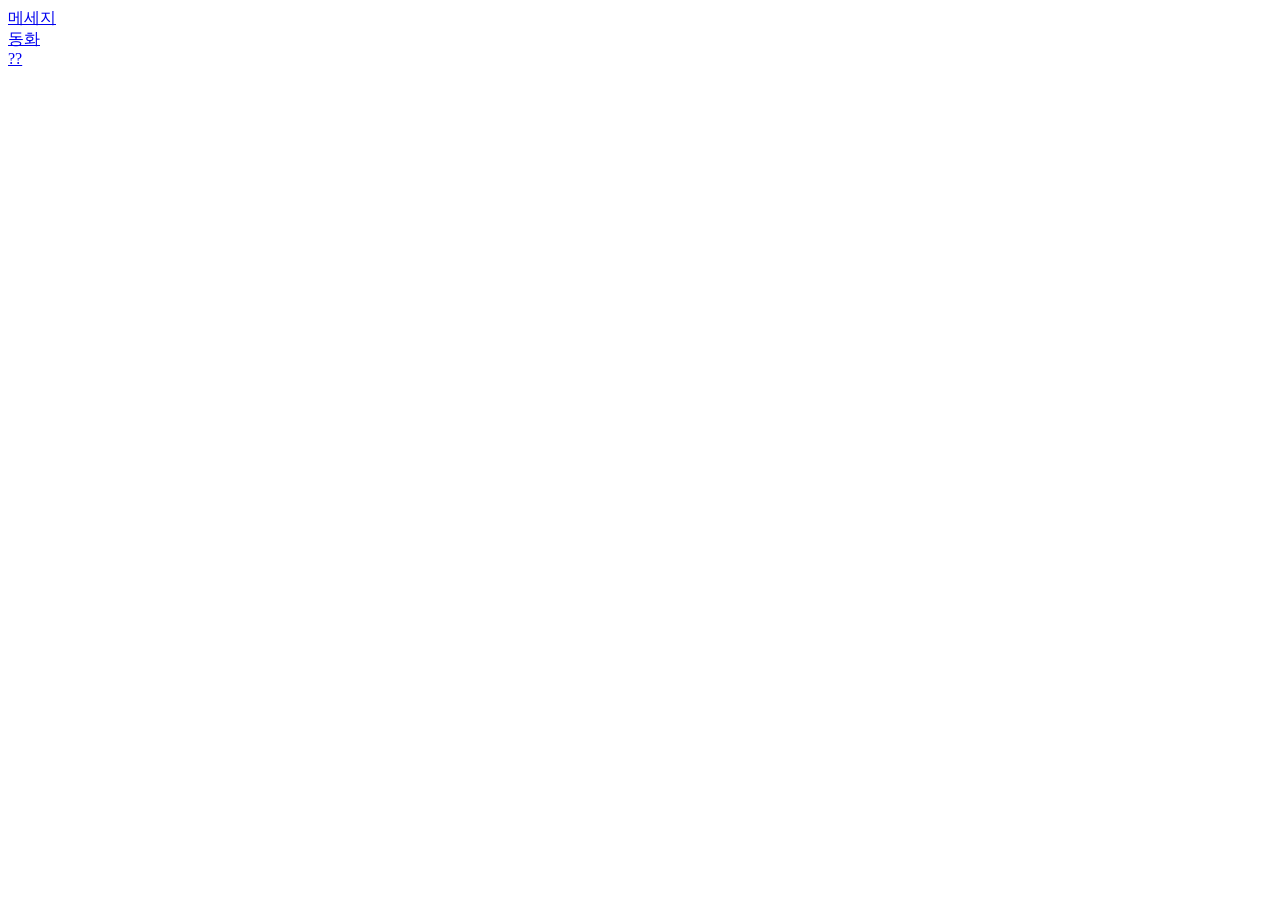
==== commit fd922abd: "Add files via upload" ====
--- a/index.html
+++ b/index.html
@@ -1,131 +1,22 @@
-<!DOCTYPE html>
-<html lang="ko">
-<head>
-  <meta charset="UTF-8">
-  <meta name="viewport" content="width=device-width, initial-scale=1.0">
-  <title>마지막 메시지</title>
-  <link rel="stylesheet" href="style.css">
-</head>
-<body>
-  <main class="app">
-    <section id="intro" class="screen active">
-      <div class="er-scene" aria-hidden="true">
-        <div class="ceiling-light"></div>
-        <div class="curtain curtain-left"></div>
-        <div class="curtain curtain-right"></div>
-        <div class="monitor">
-          <div class="monitor-top">PATIENT MONITOR</div>
-          <div class="ecg-window">
-            <svg class="ecg" viewBox="0 0 600 100" preserveAspectRatio="none">
-              <polyline points="0,55 70,55 90,55 105,15 120,88 138,42 154,55 230,55 250,55 265,15 280,88 298,42 314,55 390,55 410,55 425,15 440,88 458,42 474,55 550,55 600,55"/>
-            </svg>
-          </div>
-          <div class="monitor-numbers">
-            <div><small>HR</small><b class="hrValue">148</b></div>
-            <div><small>SpO₂</small><span class="spo2Value">87</span></div>
-          </div>
-        </div>
-        <div class="iv-pole"><i></i><div class="iv-bag"></div><div class="iv-line"></div></div>
-        <div class="bed-rail"></div>
-        <div class="blanket"></div>
-        <div class="vignette"></div>
-        <div class="flash"></div>
-      </div>
-
-      <div class="intro-content">
-        <div id="introTime" class="big-time">00 : 10 : 00</div>
-        <p id="introQuestion" class="intro-question">이게 뭘까요?</p>
-        <div id="warning" class="warning">
-          <p>
-            타이머가 종료되면 당신은 죽습니다.<br><br>
-            죽기 전 사랑하는 사람에게<br>
-            마지막 메시지를 보내세요.
-          </p>
-          <button id="goWrite" type="button">메시지 보내기</button>
-        </div>
-      </div>
-    </section>
-
-    <section id="write" class="screen">
-
-      <div class="er-scene write-er" aria-hidden="true">
-        <div class="ceiling-light"></div>
-        <div class="curtain curtain-left"></div>
-        <div class="curtain curtain-right"></div>
-        <div class="monitor">
-          <div class="monitor-top">PATIENT MONITOR</div>
-          <div class="ecg-window">
-            <svg class="ecg" viewBox="0 0 600 100" preserveAspectRatio="none">
-              <polyline points="0,55 45,55 55,55 66,9 77,92 90,35 101,55 145,55 155,55 166,9 177,92 190,35 201,55 245,55 255,55 266,9 277,92 290,35 301,55 345,55 355,55 366,9 377,92 390,35 401,55 445,55 455,55 466,9 477,92 490,35 501,55 545,55 600,55"/>
-            </svg>
-          </div>
-          <div class="monitor-numbers">
-            <div><small>HR</small><b class="hrValue">148</b></div>
-            <div><small>SpO₂</small><span class="spo2Value">87</span></div>
-          </div>
-        </div>
-        <div class="iv-pole"><i></i><div class="iv-bag"></div><div class="iv-line"></div></div>
-        <div class="bed-rail"></div>
-        <div class="blanket"></div>
-        <div class="vignette"></div>
-        <div class="flash"></div>
-      </div>
-
-      <div class="write-content">
-      <header>
-        <div id="writeTime" class="time">00 : 09 : 57</div>
-        <p class="notice">*마지막으로 메시지를 보내세요</p>
-      </header>
-
-      <form id="messageForm">
-        <fieldset>
-          <legend>폰트를 선택해주세요.</legend>
-          <label class="font-option" for="fontDokdo"><input id="fontDokdo" type="radio" name="font" value="dokdo" checked><span>east-sea-dokdo</span></label>
-          <label class="font-option" for="fontNanum"><input id="fontNanum" type="radio" name="font" value="nanum"><span>nanum-pen-script</span></label>
-        </fieldset>
-
-        <fieldset>
-          <legend>카드를 선택해주세요.</legend>
-          <div class="card-options">
-            <label><input type="radio" name="card" value="pink" checked><span class="swatch pink"></span></label>
-            <label><input type="radio" name="card" value="blue"><span class="swatch blue"></span></label>
-            <label><input type="radio" name="card" value="green"><span class="swatch green"></span></label>
-          </div>
-        </fieldset>
-
-        <div id="messageBox" class="message-box pink-card dokdo-font">
-          <label for="message">메시지 입력 영역</label>
-          <textarea id="message" maxlength="200" placeholder="마지막으로 전하고 싶은 말을 적어주세요."></textarea>
-        </div>
-
-        <div class="send-row">
-          <button type="submit">보내기</button>
-          <span id="sendTime">00 : 09 : 57</span>
-        </div>
-      </form>
-      </div>
-    </section>
-
-    <section id="complete" class="screen">
-      <div class="heaven-scene" aria-hidden="true">
-        <div class="heaven-sun"></div>
-        <div class="cloud cloud-1"></div>
-        <div class="cloud cloud-2"></div>
-        <div class="cloud cloud-3"></div>
-        <div class="cloud cloud-4"></div>
-        <div class="heaven-rays"></div>
-        <div class="heaven-glow"></div>
-      </div>
-
-      <div class="complete-content">
-        <p class="complete-title">발송이 완료되었습니다.</p>
-        <p class="complete-sub">당신의 마지막 마음이 전해졌습니다.</p>
-        <div id="resultCard" class="result-card pink-card dokdo-font">
-          <p id="resultMessage"></p>
-        </div>
-      </div>
-    </section>
-  </main>
-  <script src="script.js"></script>
-</body>
+<!DOCTYPE html>
+<html lang="en">
+<head>
+    <meta charset="UTF-8">
+    <meta name="viewport" content="width=device-width, initial-scale=1.0">
+    <title>Document</title>
+</head>
+<body>
+    <div>
+        <a href="./message.html"> 메세지</a>
+    </div>
+
+    <div>
+        <a href="#">동화</a>
+    </div>
+
+    <div>
+        <a href="#">??</a>
+    </div>
+    
+</body>
 </html>
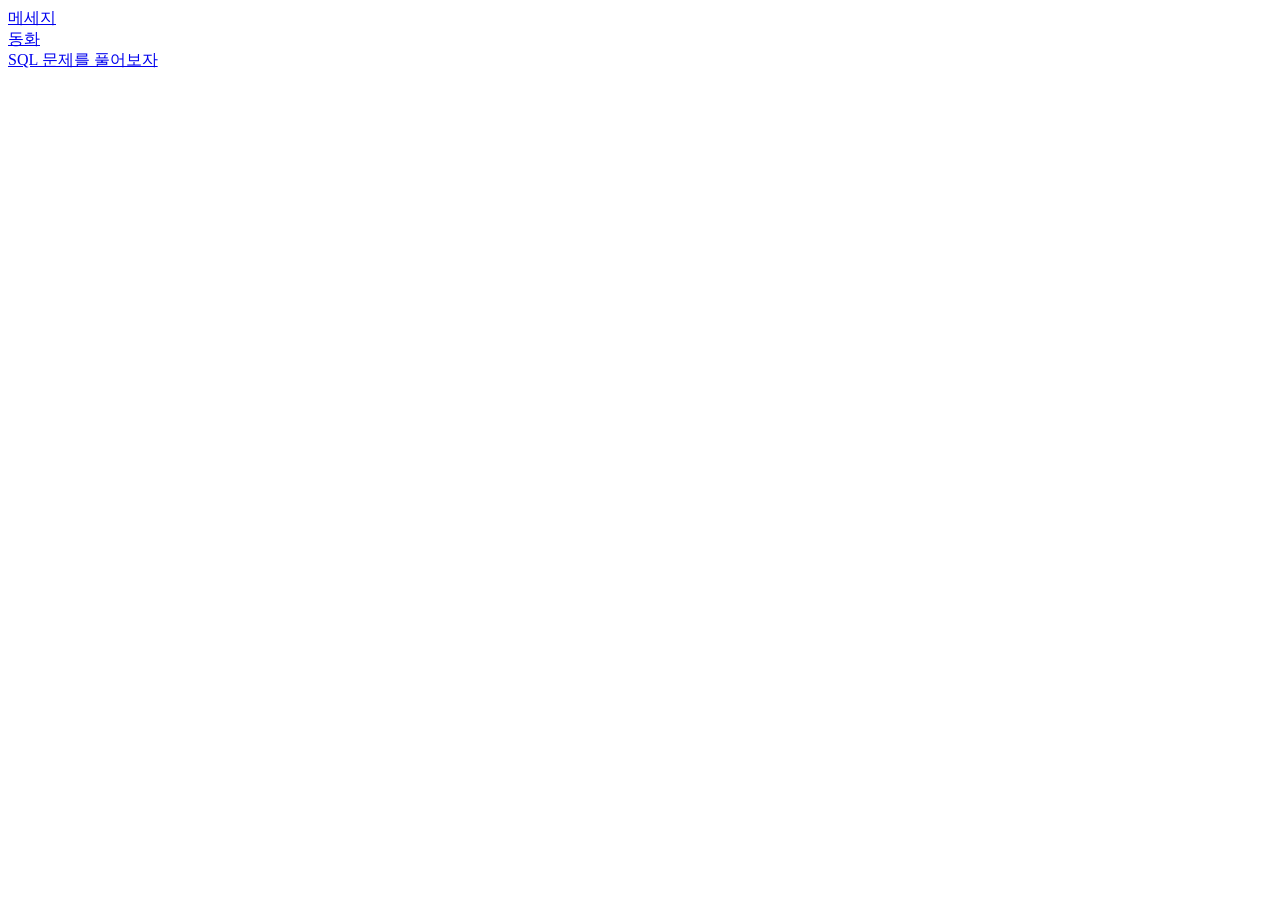
==== commit 8e74d45e: "Update index.html" ====
--- a/index.html
+++ b/index.html
@@ -11,12 +11,12 @@
     </div>
 
     <div>
-        <a href="#">동화</a>
+        <a href="./book.html">동화</a>
     </div>
 
     <div>
-        <a href="#">??</a>
+        <a href="./mytest.html">SQL 문제를 풀어보자</a>
     </div>
     
 </body>
-</html>+</html>
